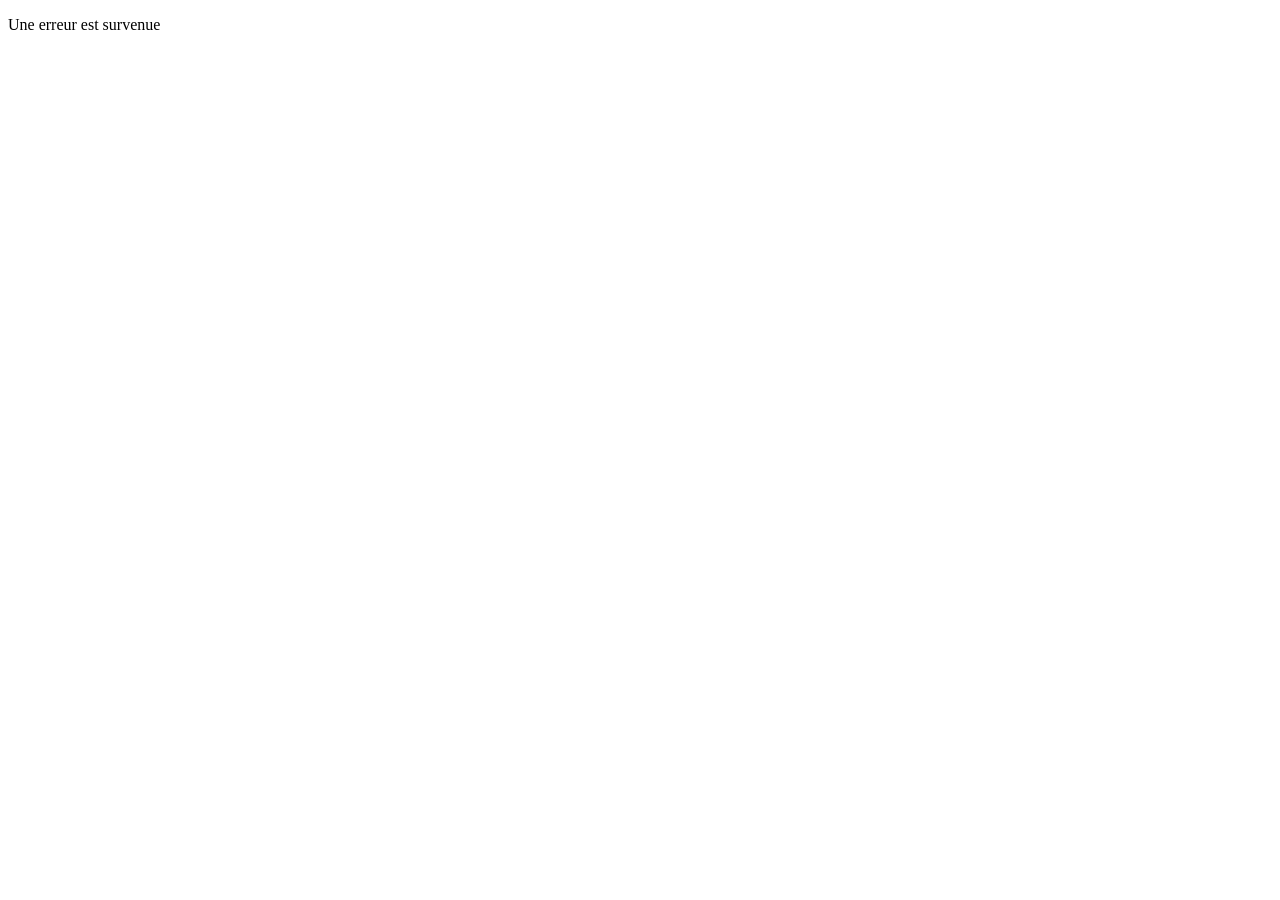
==== index.html @ 501da6dc "carte" ====
<!DOCTYPE html>
<html lang="en">
<head>
    <meta charset="UTF-8">
    <meta name="viewport" content="width=device-width, initial-scale=1.0">
    <title>Pokedex</title>
    <link rel="stylesheet" href="style.css">
</head>
<body>
    <script src="main.js"></script>
</body>
</html>
---- style.css ----
.carte{
    display: flex   ;
    background-color: none;
    border-radius: 20px;
    box-shadow: 20px 10px 10px gray;
    height: 300px;
    width: 200px;
    margin-top: 10px;
    align-items: center;
    text-align: center;
}
.carte h2 {
    margin-top: 100px;
}
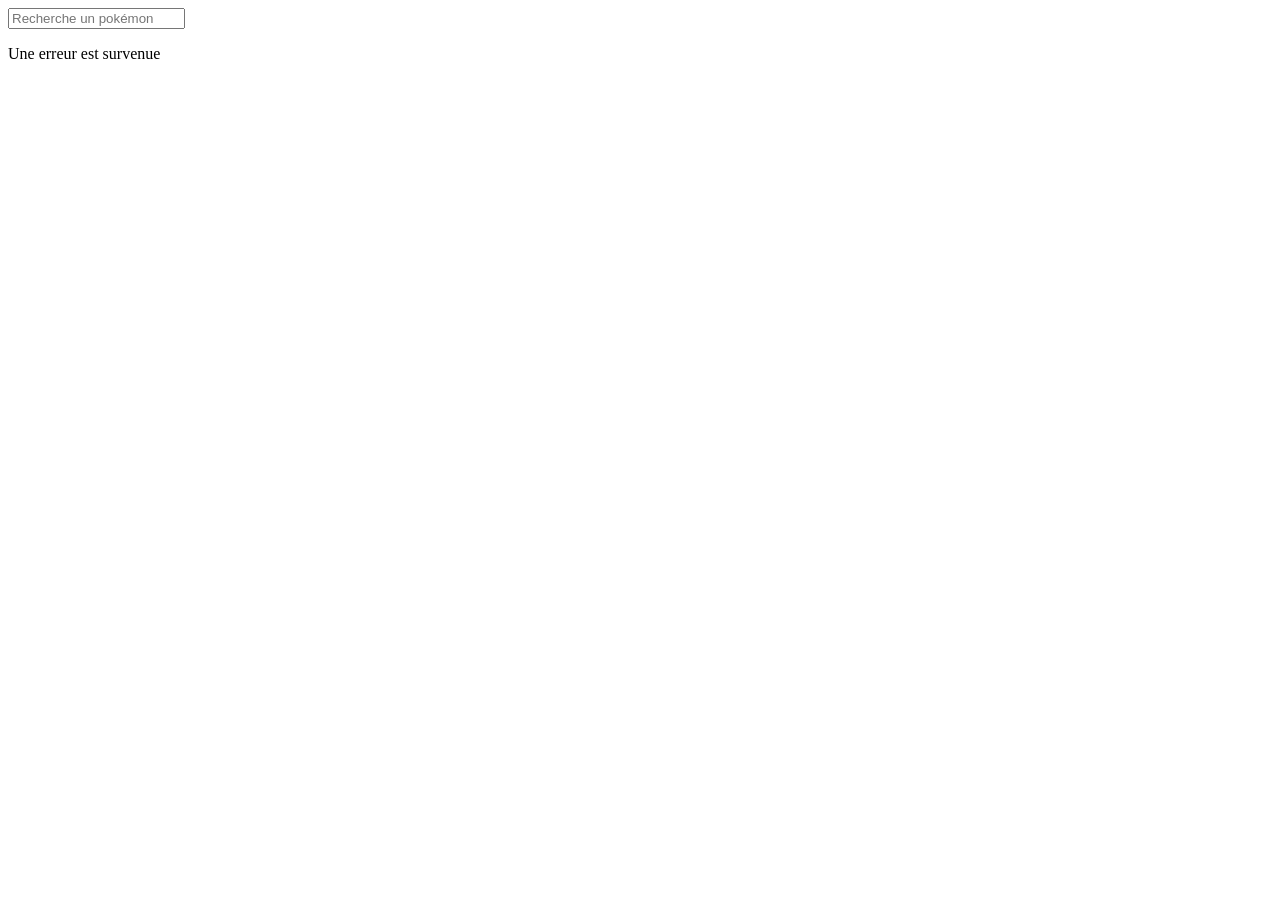
==== commit ef896eae: "recherche" ====
--- a/index.html
+++ b/index.html
@@ -7,6 +7,7 @@
     <link rel="stylesheet" href="style.css">
 </head>
 <body>
+    <input type="text" id="recherche" placeholder="Recherche un pokémon">
     <script src="main.js"></script>
 </body>
 </html>
--- a/style.css
+++ b/style.css
@@ -1,14 +1,27 @@
+main {
+    display: flex;
+    flex-wrap: wrap;
+    gap: 50px;
+    padding: 20px;
+    justify-content: center;
+}
+
+.recherche {
+    background-color: aqua;
+}
 .carte{
-    display: flex   ;
-    background-color: none;
+    display: flex;
+    background-color: rgb(255, 255, 224);
     border-radius: 20px;
     box-shadow: 20px 10px 10px gray;
     height: 300px;
-    width: 200px;
+    width: 250px;
     margin-top: 10px;
     align-items: center;
     text-align: center;
+    justify-content: center;
 }
 .carte h2 {
     margin-top: 100px;
+
 }
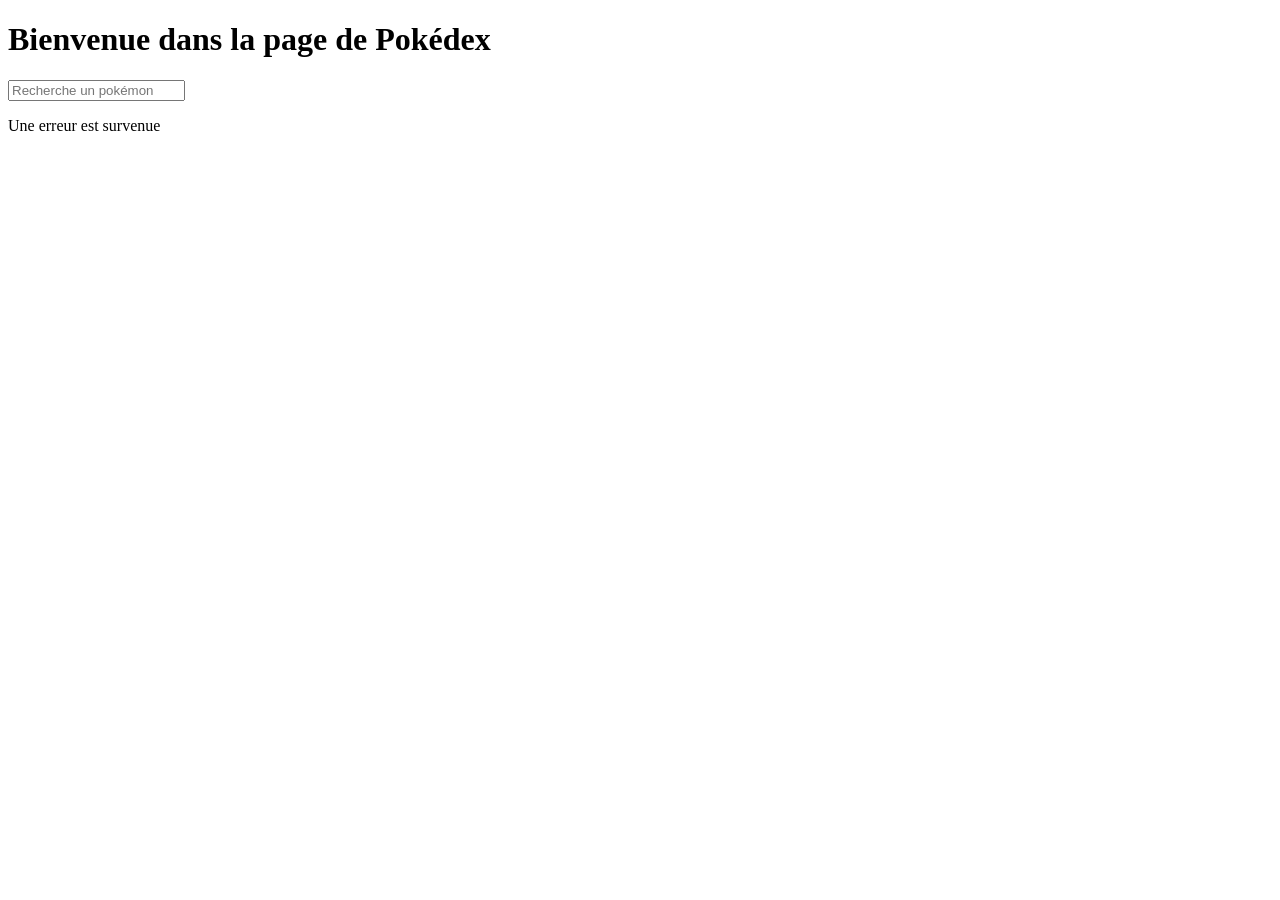
==== commit 15e6415d: "Rechercher" ====
--- a/index.html
+++ b/index.html
@@ -6,6 +6,9 @@
     <title>Pokedex</title>
     <link rel="stylesheet" href="style.css">
 </head>
+<header>
+    <h1>Bienvenue dans la page de Pokédex</h1>
+</header>
 <body>
     <input type="text" id="recherche" placeholder="Recherche un pokémon">
     <script src="main.js"></script>
--- a/style.css
+++ b/style.css
@@ -6,8 +6,8 @@
     justify-content: center;
 }
 
-.recherche {
-    background-color: aqua;
+.header {
+    
 }
 .carte{
     display: flex;
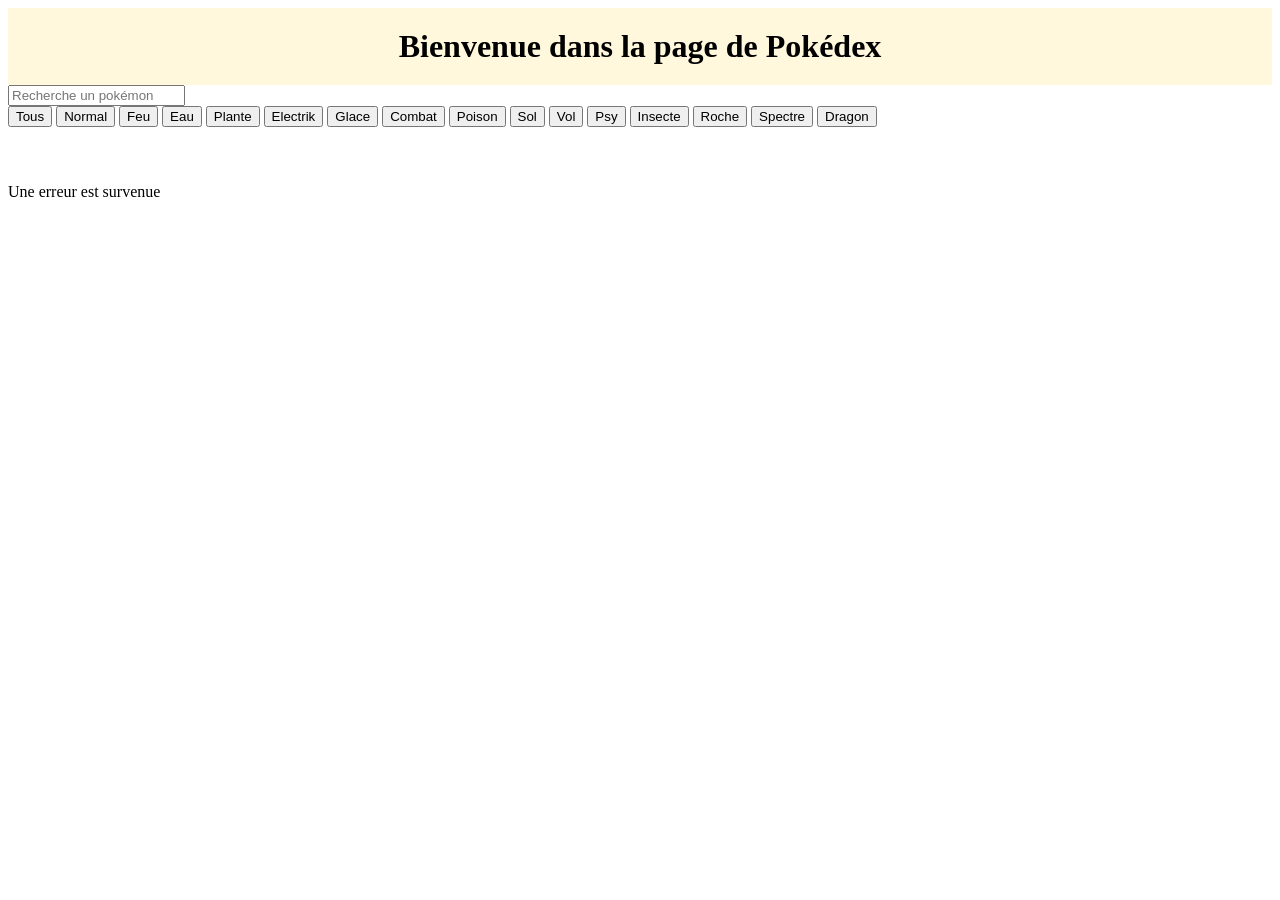
==== commit bd82a806: "filtre" ====
--- a/index.html
+++ b/index.html
@@ -6,11 +6,37 @@
     <title>Pokedex</title>
     <link rel="stylesheet" href="style.css">
 </head>
-<header>
-    <h1>Bienvenue dans la page de Pokédex</h1>
-</header>
 <body>
+    <header>
+        <h1>Bienvenue dans la page de Pokédex</h1>
+    </header>
+
     <input type="text" id="recherche" placeholder="Recherche un pokémon">
+
+    <section id="pokémon-filtre">
+        <div id="bouton-filtre">
+            <button data-filtre="Tous">Tous</button>
+            <button data-filtre="Normal">Normal</button>
+            <button data-filtre="Feu">Feu</button>
+            <button data-filtre="Eau">Eau</button>
+            <button data-filtre="Plante">Plante</button>
+            <button data-filtre="Electrik">Electrik</button>
+            <button data-filtre="Glace">Glace</button>
+            <button data-filtre="Combat">Combat</button>
+            <button data-filtre="Poison">Poison</button>
+            <button data-filtre="Sol">Sol</button>
+            <button data-filtre="Vol">Vol</button>
+            <button data-filtre="Psy">Psy</button>
+            <button data-filtre="Insecte">Insecte</button>
+            <button data-filtre="Roche">Roche</button>
+            <button data-filtre="Spectre">Spectre</button>
+            <button data-filtre="Dragon">Dragon</button>
+        </div>
+    </section>
+
+    <main id="pokemon-list"></main>
+
+
     <script src="main.js"></script>
 </body>
 </html>
--- a/style.css
+++ b/style.css
@@ -6,12 +6,20 @@
     justify-content: center;
 }
 
-.header {
-    
+header {
+    background-color: rgb(255, 248, 220);
+    color: black;
+    padding: 20px;
+    text-align: center;
 }
+
+header h1 {
+    margin: 0;
+}
+
 .carte{
     display: flex;
-    background-color: rgb(255, 255, 224);
+    background: linear-gradient(135deg,#ffffe0, #ffd700 );
     border-radius: 20px;
     box-shadow: 20px 10px 10px gray;
     height: 300px;
@@ -20,8 +28,19 @@
     align-items: center;
     text-align: center;
     justify-content: center;
+    transition: transform 0.3s, box-shadow 0.3s;
+    
 }
 .carte h2 {
     margin-top: 100px;
+}
+.carte img {
+    position: absolute;
+    margin-bottom: 100px;
+    width: 200px;
+}
 
+.carte:hover {
+    transform: translateY(-10px) scale(1.05);
+    box-shadow: 25px 15px 15px gray;
 }
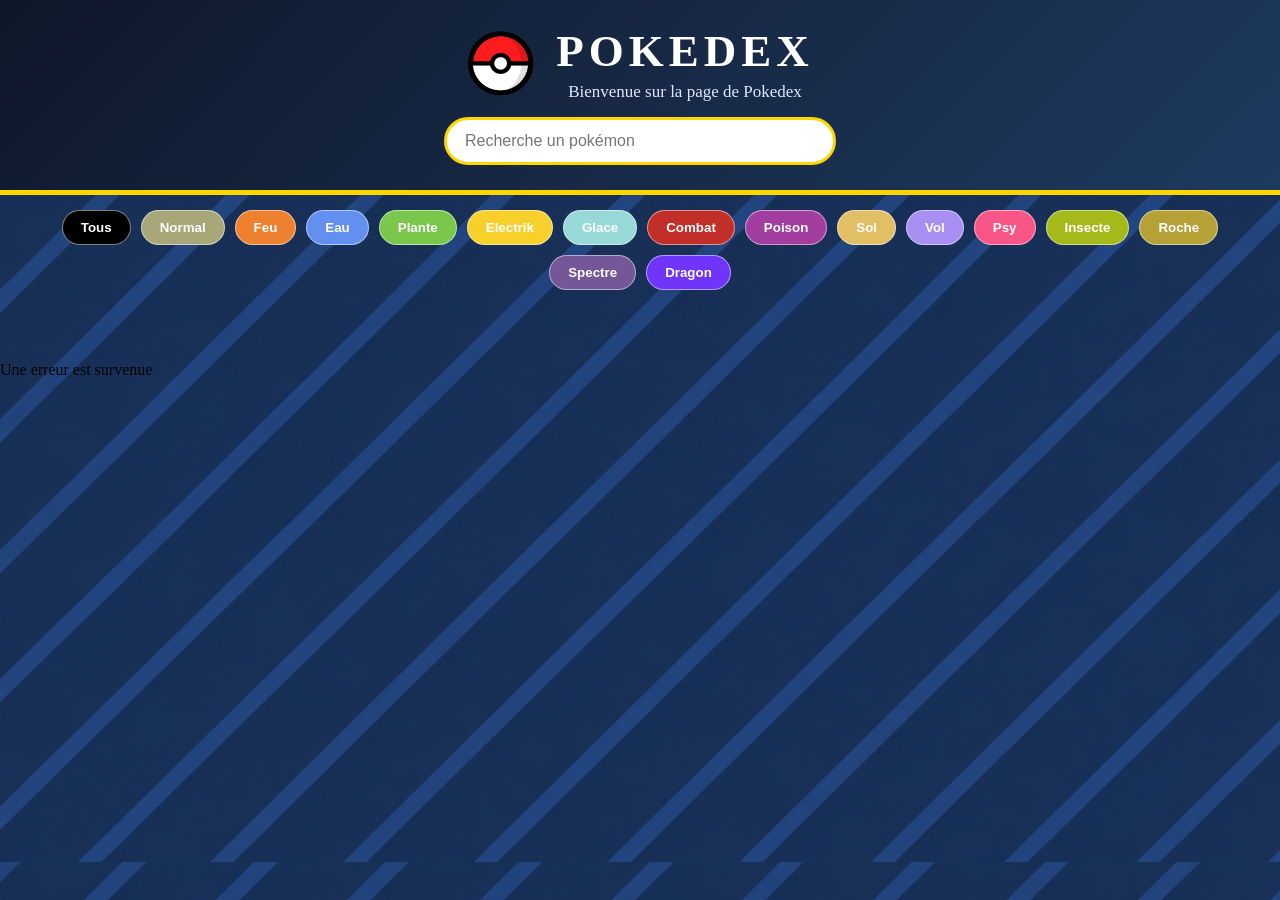
==== commit 7e150a2f: "filtre" ====
--- a/index.html
+++ b/index.html
@@ -8,10 +8,17 @@
 </head>
 <body>
     <header>
-        <h1>Bienvenue dans la page de Pokédex</h1>
+        <div class="titre">
+                <img src="pokeball.png" alt="pokeball">
+            <div>
+                <h1>POKEDEX</h1>
+                <p>Bienvenue sur la page de Pokedex</p>
+            </div>
+        </div>
+
+        <input type="text" id="recherche" placeholder="Recherche un pokémon">
+
     </header>
-
-    <input type="text" id="recherche" placeholder="Recherche un pokémon">
 
     <section id="pokémon-filtre">
         <div id="bouton-filtre">
@@ -36,6 +43,9 @@
 
     <main id="pokemon-list"></main>
 
+    <div id="details-pokemon" class="details-cacher"></div>
+
+
 
     <script src="main.js"></script>
 </body>
--- a/style.css
+++ b/style.css
@@ -1,3 +1,17 @@
+html {
+    margin: 0;
+    padding: 0;
+}
+
+body {
+    background-image: url("rayure_bleu_2.png");
+    background-size: 100%;
+    background-position: center;
+    background-attachment: fixed;
+    margin: 0;
+    padding: 0;
+}
+
 main {
     display: flex;
     flex-wrap: wrap;
@@ -7,21 +21,65 @@
 }
 
 header {
-    background-color: rgb(255, 248, 220);
-    color: black;
-    padding: 20px;
-    text-align: center;
+    width: 100%;
+    box-sizing: border-box;
+    background: linear-gradient(135deg, #0f172a, #1e3a5f);
+    color: white;
+    padding: 25px;
+    border-bottom: 5px solid #ffd700;
+    display: flex;
+    flex-direction: column;
+    align-items: center;
+    gap: 15px;
+}
+
+.titre {
+    display: flex;
+    align-items: center;
+    justify-content: center;
+    gap: 20px;
+}
+
+.titre img {
+    width: 70px;
+    height: 70px;
+    object-fit: contain;
 }
 
 header h1 {
     margin: 0;
+    font-size: 45px;
+    letter-spacing: 5px;
+}
+
+header p {
+    margin: 5px 0 0;
+    text-align: center;
+    color: #dbeafe;
+    font-size: 17px;
+}
+
+#recherche {
+    width: 350px;
+    padding: 12px 18px;
+    border: 3px solid #ffd700;
+    border-radius: 25px;
+    font-size: 16px;
+    outline: none;
+}
+
+#recherche:focus {
+    box-shadow: 0 0 10px #ffd700;
 }
 
 .carte{
     display: flex;
+    flex-direction: column;
     background: linear-gradient(135deg,#ffffe0, #ffd700 );
     border-radius: 20px;
     box-shadow: 20px 10px 10px gray;
+    outline: 2px solid #d4a017;
+    outline-offset: -10px;
     height: 300px;
     width: 250px;
     margin-top: 10px;
@@ -29,18 +87,254 @@
     text-align: center;
     justify-content: center;
     transition: transform 0.3s, box-shadow 0.3s;
-    
-}
+    position: relative;
+}
+
 .carte h2 {
-    margin-top: 100px;
-}
-.carte img {
-    position: absolute;
-    margin-bottom: 100px;
-    width: 200px;
+    margin: 5px 0;
 }
 
 .carte:hover {
     transform: translateY(-10px) scale(1.05);
     box-shadow: 25px 15px 15px gray;
-}+}
+
+.fond-image {
+    width: 190px;
+    height: 130px;
+    background: linear-gradient(135deg, #888888 ,#eeeeee);
+    border-radius: 10px;
+    display: flex;
+    align-items: center;
+    justify-content: center;
+}
+
+.fond-image img {
+    width: 160px;
+    height: 160px;
+    object-fit: contain;
+}
+
+.type {
+    color: white;
+    padding: 5px 20px;
+    border-radius: 8px;
+    font-weight: bold;
+    margin-top: 5px;
+}
+
+#bouton-filtre {
+    display: flex;
+    justify-content: center;
+    flex-wrap: wrap;
+    gap: 10px;
+    padding: 15px 20px;
+}
+
+#bouton-filtre button {
+    padding: 9px 18px;
+    border: 1px solid rgba(255, 255, 255, 0.5);
+    border-radius: 50px;
+
+    color: white;
+    font-weight: bold;
+    cursor: pointer;
+
+    /* Effet glace */
+    backdrop-filter: blur(8px);
+
+    transition: transform 0.2s, filter 0.2s, box-shadow 0.2s;
+}
+
+#bouton-filtre button:hover {
+    transform: translateY(-2px) scale(1.05);
+    filter: brightness(1.15);
+}
+
+/* Bouton sélectionné */
+#bouton-filtre button.actif {
+    transform: scale(1.18);
+    filter: brightness(1.25);
+    box-shadow: 0 0 15px rgba(255, 255, 255, 0.8);
+    border: 2px solid white;
+}
+
+button[data-filtre="Tous"], .type-Tous {
+    background-color: #000000;
+}
+
+button[data-filtre="Normal"], .type-Normal {
+    background-color: #a8a77a;
+}
+
+button[data-filtre="Feu"], .type-Feu {
+    background-color: #ee8130;
+}
+
+button[data-filtre="Eau"], .type-Eau {
+    background-color: #6390f0;
+}
+
+button[data-filtre="Plante"], .type-Plante {
+    background-color: #7ac74c;
+}
+
+button[data-filtre="Electrik"], .type-Electrik {
+    background-color: #f7d02c;
+}
+
+button[data-filtre="Glace"], .type-Glace {
+    background-color: #96d9d6;
+}
+
+button[data-filtre="Combat"], .type-Combat {
+    background-color: #c22e28;
+}
+
+button[data-filtre="Poison"], .type-Poison {
+    background-color: #a33ea1;
+}
+
+button[data-filtre="Sol"], .type-Sol {
+    background-color: #e2bf65;
+}
+
+button[data-filtre="Vol"], .type-Vol {
+    background-color: #a98ff3;
+}
+
+button[data-filtre="Psy"], .type-Psy {
+    background-color: #f95587;
+}
+
+button[data-filtre="Insecte"], .type-Insecte {
+    background-color: #a6b91a;
+}
+
+button[data-filtre="Roche"], .type-Roche {
+    background-color: #b6a136;
+}
+
+button[data-filtre="Spectre"], .type-Spectre {
+    background-color: #735797;
+}
+
+button[data-filtre="Dragon"], .type-Dragon {
+    background-color: #6f35fc;
+}
+
+
+#details-pokemon {
+    position: fixed;
+    top: 50%;
+    left: 50%;
+    transform: translate(-50%, -50%);
+    width: 600px;
+    min-height: 350px;
+
+    background: repeating-linear-gradient(
+        135deg,
+        #ffffe0 0px,
+        #ffffe0 20px,
+        #fffacd 20px,
+        #fffacd 40px
+    );
+
+    padding: 30px;
+    border-radius: 25px;
+    box-shadow: 0 10px 30px gray;
+    outline: 3px solid #d4a017;
+    z-index: 10;
+}
+
+.details-cacher {
+    display: none;
+}
+
+.details-contenu {
+    display: flex;
+    align-items: center;
+    gap: 40px;
+    min-height: 350px;
+}
+
+
+.details-image {
+    width: 230px;
+    height: 230px;
+    background: linear-gradient(135deg, #888888, #eeeeee);
+    border-radius: 20px;
+    display: flex;
+    align-items: center;
+    justify-content: center;
+    flex-shrink: 0;
+}
+
+
+.details-image img {
+    width: 200px;
+    height: 200px;
+    object-fit: contain;
+}
+
+
+.details-infos {
+    text-align: left;
+    flex: 1;
+}
+
+
+.details-infos h2 {
+    margin: 0 0 10px 0;
+    font-size: 32px;
+    text-transform: capitalize;
+}
+
+
+.details-type {
+    display: inline-block;
+    background-color: #f7d02c;
+    color: white;
+    padding: 6px 15px;
+    border-radius: 10px;
+    font-weight: bold;
+    margin-bottom: 10px;
+    text-transform: capitalize;
+}
+
+
+.details-infos p {
+    margin: 8px 0;
+    font-size: 16px;
+}
+
+
+.details-infos h3 {
+    margin-top: 15px;
+    margin-bottom: 8px;
+    font-size: 20px;
+}
+
+
+.stats {
+    line-height: 1.6;
+}
+
+
+#fermer-details {
+    margin-top: 15px;
+    padding: 10px 20px;
+    border: none;
+    border-radius: 10px;
+    background-color: #3a3a3a;
+    color: white;
+    font-weight: bold;
+    cursor: pointer;
+    transition: transform 0.2s;
+}
+
+
+#fermer-details:hover {
+    transform: scale(1.05);
+}
+
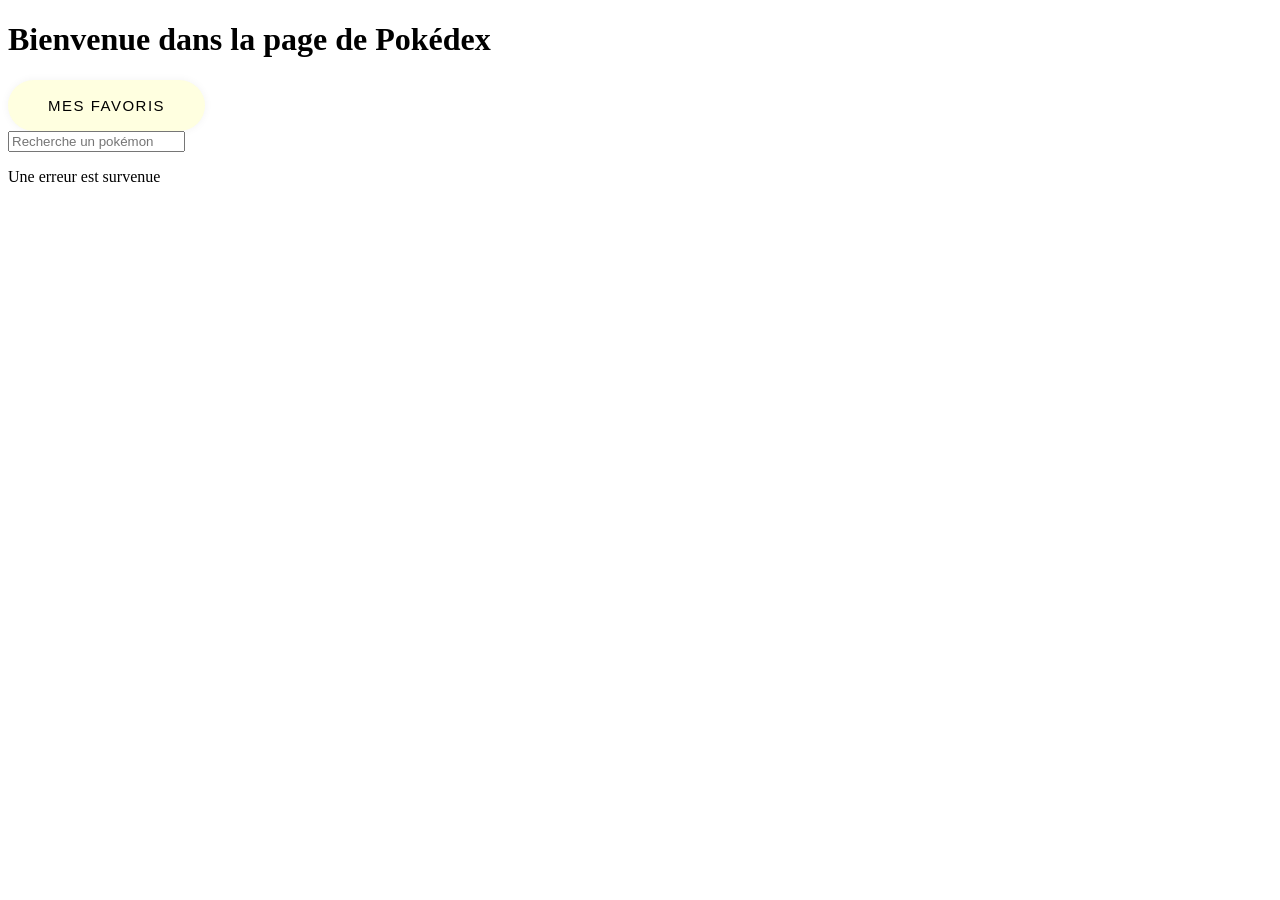
==== commit 79f9e023: "mergefix" ====
--- a/index.html
+++ b/index.html
@@ -4,49 +4,23 @@
     <meta charset="UTF-8">
     <meta name="viewport" content="width=device-width, initial-scale=1.0">
     <title>Pokedex</title>
-    <link rel="stylesheet" href="style.css">
+    <link rel="stylesheet" href="../Style/style.css">
 </head>
+<header>
+    <h1>Bienvenue dans la page de Pokédex</h1>
+    <a href="favoris.html"><button class="btnFav">Mes Favoris</button></a>
+</header>
 <body>
-    <header>
-        <div class="titre">
-                <img src="pokeball.png" alt="pokeball">
-            <div>
-                <h1>POKEDEX</h1>
-                <p>Bienvenue sur la page de Pokedex</p>
-            </div>
+    <input type="text" id="recherche" placeholder="Recherche un pokémon">
+
+    <template id="carte-pokemon">
+        <div class="carte">
+            <img src="" alt="">
+            <h2></h2>
+            <img src="../Images/pokeball.png" alt="" class="poke">
         </div>
+    </template>
 
-        <input type="text" id="recherche" placeholder="Recherche un pokémon">
-
-    </header>
-
-    <section id="pokémon-filtre">
-        <div id="bouton-filtre">
-            <button data-filtre="Tous">Tous</button>
-            <button data-filtre="Normal">Normal</button>
-            <button data-filtre="Feu">Feu</button>
-            <button data-filtre="Eau">Eau</button>
-            <button data-filtre="Plante">Plante</button>
-            <button data-filtre="Electrik">Electrik</button>
-            <button data-filtre="Glace">Glace</button>
-            <button data-filtre="Combat">Combat</button>
-            <button data-filtre="Poison">Poison</button>
-            <button data-filtre="Sol">Sol</button>
-            <button data-filtre="Vol">Vol</button>
-            <button data-filtre="Psy">Psy</button>
-            <button data-filtre="Insecte">Insecte</button>
-            <button data-filtre="Roche">Roche</button>
-            <button data-filtre="Spectre">Spectre</button>
-            <button data-filtre="Dragon">Dragon</button>
-        </div>
-    </section>
-
-    <main id="pokemon-list"></main>
-
-    <div id="details-pokemon" class="details-cacher"></div>
-
-
-
-    <script src="main.js"></script>
+    <script src="../Js/main.js"></script>
 </body>
 </html>
--- a/Style/style.css
+++ b/Style/style.css
@@ -0,0 +1,64 @@
+main {
+    display: flex;
+    flex-wrap: wrap;
+    gap: 50px;
+    padding: 20px;
+    justify-content: center;
+}
+
+.header {
+}
+.carte{
+    display: flex;
+    background-color: rgb(255, 255, 224);
+    border-radius: 20px;
+    box-shadow: 20px 10px 10px gray;
+    height: 300px;
+    width: 250px;
+    margin-top: 10px;
+    align-items: center;
+    text-align: center;
+    justify-content: center;
+    position: relative;
+}
+.carte h2 {
+    margin-top: 100px;
+}
+.carte img {
+    position: absolute;
+    margin-bottom: 100px;
+    width: 200px;
+}
+.btnFav {
+  padding: 17px 40px;
+  border-radius: 50px;
+  cursor: pointer;
+  border: 0;
+  background-color: rgb(255, 255, 224);
+  box-shadow: rgb(0 0 0 / 5%) 0 0 8px;
+  letter-spacing: 1.5px;
+  text-transform: uppercase;
+  font-size: 15px;
+  transition: all 0.5s ease;
+}
+
+.btnFav:hover {
+  background-color: rgb(255, 255, 224);
+  color: black;
+  box-shadow: rgb(83 80 88) 0px 7px 29px 0px;
+}
+
+.btnFav:active {
+  background-color: rgb(255, 255, 224);
+  color: black;
+  box-shadow: rgb(83, 80, 88) 0px 0px 0px 0px;
+  transition: 100ms;
+}
+.carte img.poke{
+  position: absolute;
+  bottom: 15px;
+  right: 15px;
+  height: 50px;
+  width: 50px;
+  margin-bottom: 0;
+}
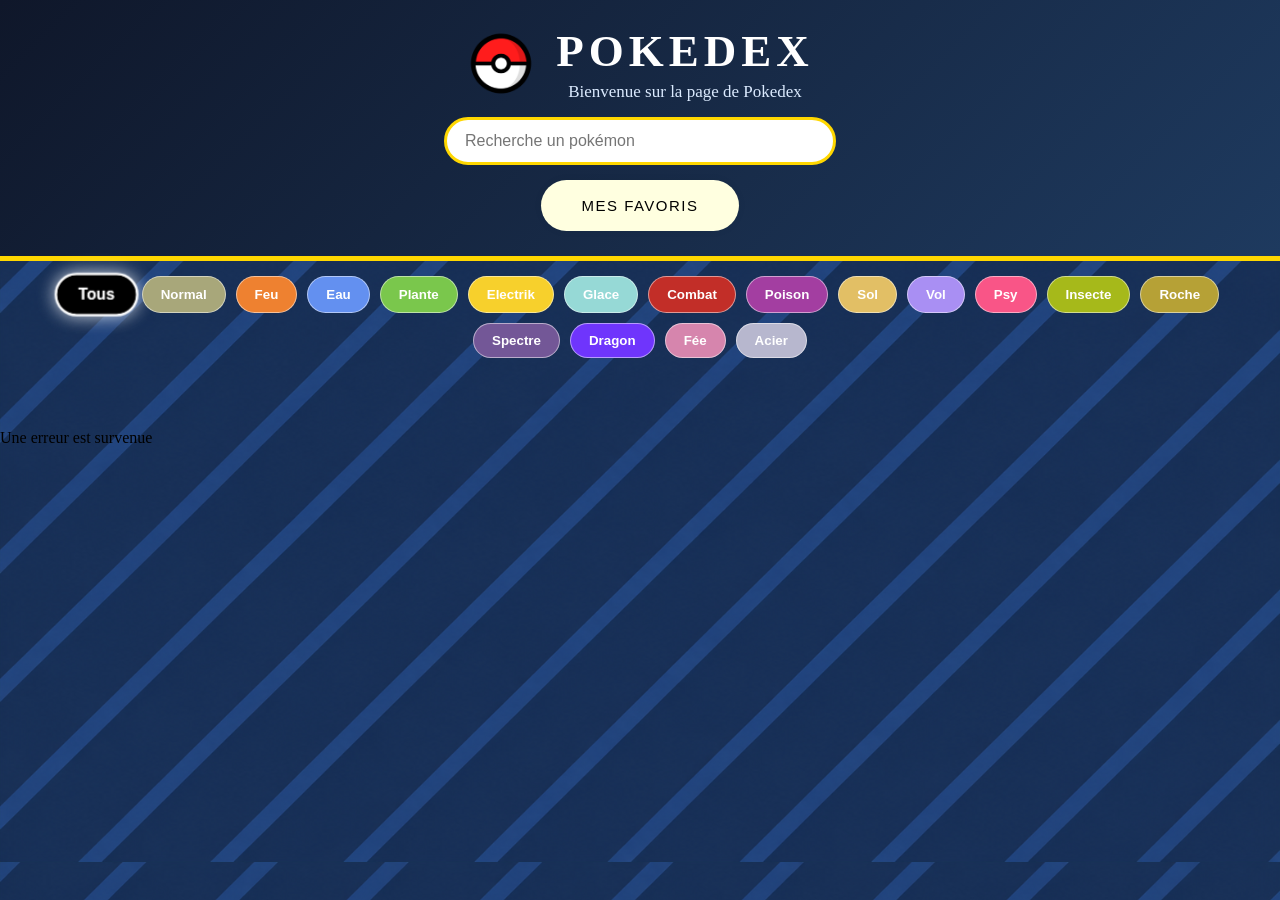
==== commit 72eee944: "finalmerge" ====
--- a/index.html
+++ b/index.html
@@ -4,23 +4,62 @@
     <meta charset="UTF-8">
     <meta name="viewport" content="width=device-width, initial-scale=1.0">
     <title>Pokedex</title>
-    <link rel="stylesheet" href="../Style/style.css">
+    <link rel="stylesheet" href="./style.css">
 </head>
-<header>
-    <h1>Bienvenue dans la page de Pokédex</h1>
-    <a href="favoris.html"><button class="btnFav">Mes Favoris</button></a>
-</header>
 <body>
-    <input type="text" id="recherche" placeholder="Recherche un pokémon">
+    <header>
+        <div class="titre">
+                <img src="pokeball2.png" alt="pokeball">
+            <div>
+                <h1>POKEDEX</h1>
+                <p>Bienvenue sur la page de Pokedex</p>
+            </div>
+        </div>
+
+        <input type="text" id="recherche" placeholder="Recherche un pokémon">
+
+        <a href="favoris.html"><button class="btnFav">Mes Favoris</button></a>
+
+    </header>
+
+    <section id="pokémon-filtre">
+        <div id="bouton-filtre">
+            <button data-filtre="Tous" class="actif">Tous</button>
+            <button data-filtre="Normal">Normal</button>
+            <button data-filtre="Feu">Feu</button>
+            <button data-filtre="Eau">Eau</button>
+            <button data-filtre="Plante">Plante</button>
+            <button data-filtre="Electrik">Electrik</button>
+            <button data-filtre="Glace">Glace</button>
+            <button data-filtre="Combat">Combat</button>
+            <button data-filtre="Poison">Poison</button>
+            <button data-filtre="Sol">Sol</button>
+            <button data-filtre="Vol">Vol</button>
+            <button data-filtre="Psy">Psy</button>
+            <button data-filtre="Insecte">Insecte</button>
+            <button data-filtre="Roche">Roche</button>
+            <button data-filtre="Spectre">Spectre</button>
+            <button data-filtre="Dragon">Dragon</button>
+            <button data-filtre="Fée">Fée</button>
+            <button data-filtre="Acier">Acier</button>
+        </div>
+    </section>
+
+    <main id="pokemon-list"></main>
+
+    <div id="details-pokemon" class="details-cacher"></div>
 
     <template id="carte-pokemon">
         <div class="carte">
-            <img src="" alt="">
+            <div class="fond-image">
+                <img src="" alt="">
+            </div>
             <h2></h2>
-            <img src="../Images/pokeball.png" alt="" class="poke">
+            <div class="type"></div>
+            <img src="pokeball.png" alt="favori" class="poke">
         </div>
     </template>
 
-    <script src="../Js/main.js"></script>
+    <script src="main.js"></script>
 </body>
 </html>
--- a/style.css
+++ b/style.css
@@ -0,0 +1,382 @@
+html {
+    margin: 0;
+    padding: 0;
+}
+
+body {
+    background-image: url("rayure_bleu_2.png");
+    background-size: 100%;
+    background-position: center;
+    background-attachment: fixed;
+    margin: 0;
+    padding: 0;
+}
+
+main {
+    display: flex;
+    flex-wrap: wrap;
+    gap: 50px;
+    padding: 20px;
+    justify-content: center;
+}
+
+header {
+    width: 100%;
+    box-sizing: border-box;
+    background: linear-gradient(135deg, #0f172a, #1e3a5f);
+    color: white;
+    padding: 25px;
+    border-bottom: 5px solid #ffd700;
+    display: flex;
+    flex-direction: column;
+    align-items: center;
+    gap: 15px;
+}
+
+.titre {
+    display: flex;
+    align-items: center;
+    justify-content: center;
+    gap: 20px;
+}
+
+.titre img {
+    width: 70px;
+    height: 70px;
+    object-fit: contain;
+}
+
+header h1 {
+    margin: 0;
+    font-size: 45px;
+    letter-spacing: 5px;
+}
+
+header p {
+    margin: 5px 0 0;
+    text-align: center;
+    color: #dbeafe;
+    font-size: 17px;
+}
+
+#recherche {
+    width: 350px;
+    padding: 12px 18px;
+    border: 3px solid #ffd700;
+    border-radius: 25px;
+    font-size: 16px;
+    outline: none;
+}
+
+#recherche:focus {
+    box-shadow: 0 0 10px #ffd700;
+}
+
+.carte{
+    display: flex;
+    flex-direction: column;
+    background: linear-gradient(135deg,#ffffe0, #ffd700 );
+    border-radius: 20px;
+    box-shadow: 20px 10px 10px gray;
+    outline: 2px solid #d4a017;
+    outline-offset: -10px;
+    height: 300px;
+    width: 250px;
+    margin-top: 10px;
+    align-items: center;
+    text-align: center;
+    justify-content: center;
+    transition: transform 0.3s, box-shadow 0.3s;
+    position: relative;
+}
+
+.carte h2 {
+    margin: 5px 0;
+}
+
+.carte:hover {
+    transform: translateY(-10px) scale(1.05);
+    box-shadow: 25px 15px 15px gray;
+}
+
+.fond-image {
+    width: 190px;
+    height: 130px;
+    background: linear-gradient(135deg, #888888 ,#eeeeee);
+    border-radius: 10px;
+    display: flex;
+    align-items: center;
+    justify-content: center;
+}
+
+.fond-image img {
+    width: 160px;
+    height: 160px;
+    object-fit: contain;
+}
+
+.type {
+    color: white;
+    padding: 5px 20px;
+    border-radius: 8px;
+    font-weight: bold;
+    margin-top: 5px;
+}
+
+#bouton-filtre {
+    display: flex;
+    justify-content: center;
+    flex-wrap: wrap;
+    gap: 10px;
+    padding: 15px 20px;
+}
+
+#bouton-filtre button {
+    padding: 9px 18px;
+    border: 1px solid rgba(255, 255, 255, 0.5);
+    border-radius: 50px;
+
+    color: white;
+    font-weight: bold;
+    cursor: pointer;
+
+    /* Effet glace */
+    backdrop-filter: blur(8px);
+
+    transition: transform 0.2s, filter 0.2s, box-shadow 0.2s;
+}
+
+#bouton-filtre button:hover {
+    transform: translateY(-2px) scale(1.05);
+    filter: brightness(1.15);
+}
+
+/* Bouton sélectionné */
+#bouton-filtre button.actif {
+    transform: scale(1.18);
+    filter: brightness(1.25);
+    box-shadow: 0 0 15px rgba(255, 255, 255, 0.8);
+    border: 2px solid white;
+}
+
+button[data-filtre="Tous"], .type-Tous {
+    background-color: #000000;
+}
+
+button[data-filtre="Normal"], .type-Normal {
+    background-color: #a8a77a;
+}
+
+button[data-filtre="Feu"], .type-Feu {
+    background-color: #ee8130;
+}
+
+button[data-filtre="Eau"], .type-Eau {
+    background-color: #6390f0;
+}
+
+button[data-filtre="Plante"], .type-Plante {
+    background-color: #7ac74c;
+}
+
+button[data-filtre="Electrik"], .type-Electrik {
+    background-color: #f7d02c;
+}
+
+button[data-filtre="Glace"], .type-Glace {
+    background-color: #96d9d6;
+}
+
+button[data-filtre="Combat"], .type-Combat {
+    background-color: #c22e28;
+}
+
+button[data-filtre="Poison"], .type-Poison {
+    background-color: #a33ea1;
+}
+
+button[data-filtre="Sol"], .type-Sol {
+    background-color: #e2bf65;
+}
+
+button[data-filtre="Vol"], .type-Vol {
+    background-color: #a98ff3;
+}
+
+button[data-filtre="Psy"], .type-Psy {
+    background-color: #f95587;
+}
+
+button[data-filtre="Insecte"], .type-Insecte {
+    background-color: #a6b91a;
+}
+
+button[data-filtre="Roche"], .type-Roche {
+    background-color: #b6a136;
+}
+
+button[data-filtre="Spectre"], .type-Spectre {
+    background-color: #735797;
+}
+
+button[data-filtre="Dragon"], .type-Dragon {
+    background-color: #6f35fc;
+}
+
+button[data-filtre="Fée"], .type-Fée {
+    background-color: #d685ad;
+}
+
+button[data-filtre="Acier"], .type-Acier {
+    background-color: #b7b7ce;
+}
+
+
+#details-pokemon {
+    position: fixed;
+    top: 50%;
+    left: 50%;
+    transform: translate(-50%, -50%);
+    width: 600px;
+    min-height: 350px;
+
+    background: repeating-linear-gradient(
+        135deg,
+        #ffffe0 0px,
+        #ffffe0 20px,
+        #fffacd 20px,
+        #fffacd 40px
+    );
+
+    padding: 30px;
+    border-radius: 25px;
+    box-shadow: 0 10px 30px gray;
+    outline: 3px solid #d4a017;
+    z-index: 10;
+}
+
+.details-cacher {
+    display: none;
+}
+
+.details-contenu {
+    display: flex;
+    align-items: center;
+    gap: 40px;
+    min-height: 350px;
+}
+
+
+.details-image {
+    width: 230px;
+    height: 230px;
+    background: linear-gradient(135deg, #888888, #eeeeee);
+    border-radius: 20px;
+    display: flex;
+    align-items: center;
+    justify-content: center;
+    flex-shrink: 0;
+}
+
+
+.details-image img {
+    width: 200px;
+    height: 200px;
+    object-fit: contain;
+}
+
+
+.details-infos {
+    text-align: left;
+    flex: 1;
+}
+
+
+.details-infos h2 {
+    margin: 0 0 10px 0;
+    font-size: 32px;
+    text-transform: capitalize;
+}
+
+
+.details-type {
+    display: inline-block;
+    background-color: #f7d02c;
+    color: white;
+    padding: 6px 15px;
+    border-radius: 10px;
+    font-weight: bold;
+    margin-bottom: 10px;
+    text-transform: capitalize;
+}
+
+
+.details-infos p {
+    margin: 8px 0;
+    font-size: 16px;
+}
+
+
+.details-infos h3 {
+    margin-top: 15px;
+    margin-bottom: 8px;
+    font-size: 20px;
+}
+
+
+.stats {
+    line-height: 1.6;
+}
+
+
+#fermer-details {
+    margin-top: 15px;
+    padding: 10px 20px;
+    border: none;
+    border-radius: 10px;
+    background-color: #3a3a3a;
+    color: white;
+    font-weight: bold;
+    cursor: pointer;
+    transition: transform 0.2s;
+}
+
+
+#fermer-details:hover {
+    transform: scale(1.05);
+}
+
+.btnFav {
+  padding: 17px 40px;
+  border-radius: 50px;
+  cursor: pointer;
+  border: 0;
+  background-color: rgb(255, 255, 224);
+  box-shadow: rgb(0 0 0 / 5%) 0 0 8px;
+  letter-spacing: 1.5px;
+  text-transform: uppercase;
+  font-size: 15px;
+  transition: all 0.5s ease;
+}
+
+.btnFav:hover {
+  background-color: rgb(255, 255, 224);
+  color: black;
+  box-shadow: rgb(83 80 88) 0px 7px 29px 0px;
+}
+
+.btnFav:active {
+  background-color: rgb(255, 255, 224);
+  color: black;
+  box-shadow: rgb(83, 80, 88) 0px 0px 0px 0px;
+  transition: 100ms;
+}
+.carte img.poke{
+  position: absolute;
+  bottom: 15px;
+  right: 15px;
+  height: 50px;
+  width: 50px;
+  margin-bottom: 0;
+  cursor: pointer;
+}
